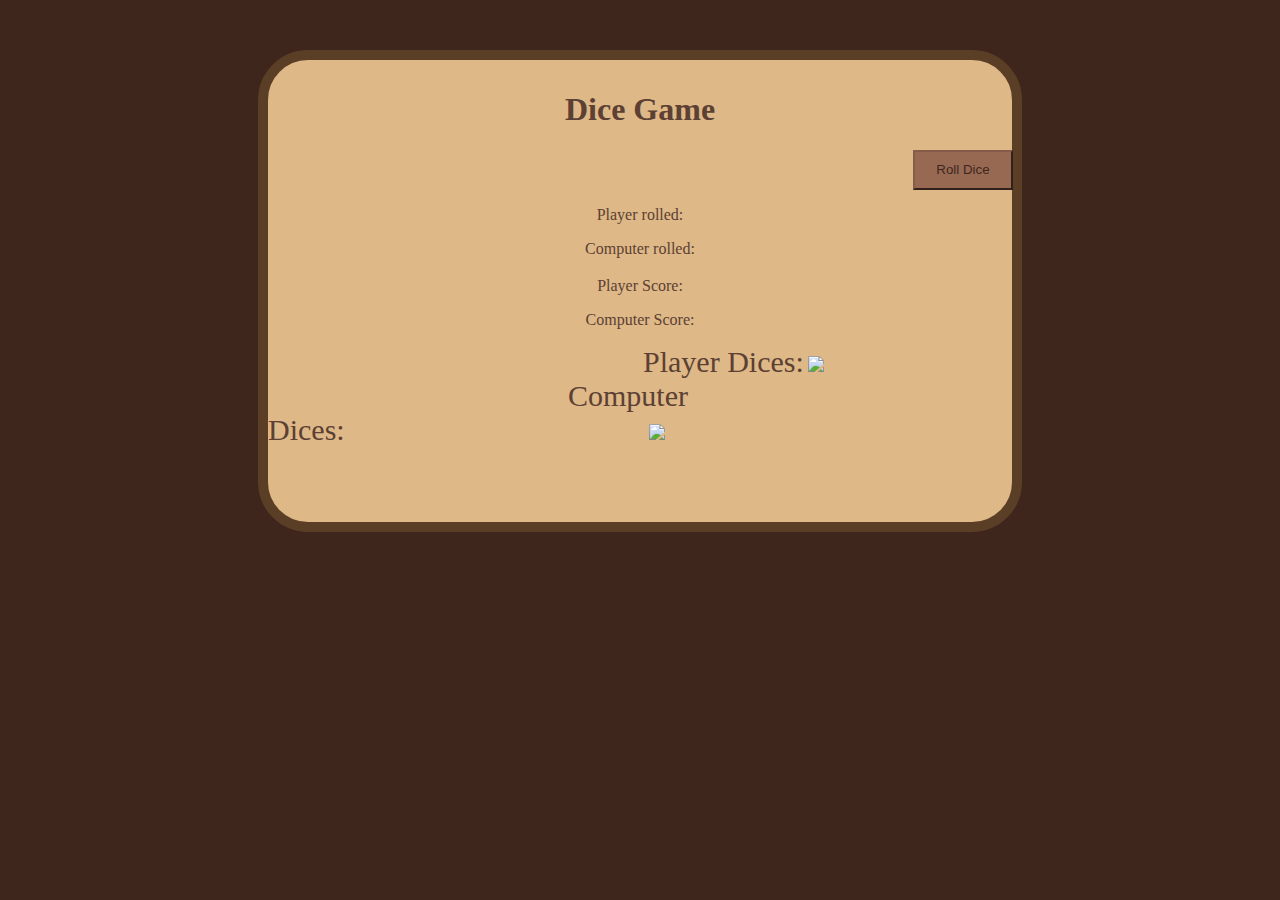
==== index.html @ 3c82df02 "ch" ====
<!DOCTYPE html>
<html lang="en">
    <head>
    <meta charset="utf-8">
    <meta name="viewport" content="width=device-width">
    <title>Dice Upgrade Project</title>
    <link href="style.css" rel="stylesheet" type="text/css" />
    </head>

    <body>
            <div id="box">
            <h1>Dice Game</h1>
            

            <!-- <h2>By Mahammadali M.</h2> -->

        <main>
            
           
            <button id="rollButton">Roll Dice</button>
        
            
                <p id="playerDice">Player rolled:</p>
                <p id="computerDice">Computer rolled:</p>
                <p id="playerTotal"></p>
                <p id="computerTotal"></p>

                
                <h3 id="winner"></h3>

                <p id="playerScore">Player Score: </p>
                <p id="computerScore">Computer Score: </p>


                <p id="playerDices">Player Dices:</p>    
                <img class="img1" src="dice6.png">

                <p id="computerDices">Computer Dices:</p>
                <img class="img2" src="dice6.png">

      

        </main>
    </div>
        <footer></footer>
        <script src="script.js"></script>
    </body>
</html>
---- style.css ----
h1 {
    text-align: center;
    color: rgb(92, 64, 51);
    padding-top: 10px;
}

h2 {
    text-align: center;
    color:rgb(92, 64, 51);
}

button {
    background-color:rgb(151, 105, 83); 
    border-color: rgb(133, 92, 73); 
    width: 100px; 
    height: 40px; 
    margin-left: 645px; 
    color:#3F261D;
}

body {
    background-color: #3F261D;
}

#box {
    background-color: burlywood;
    border-radius: 50px;
    border: 10px solid rgb(90, 62, 37);
    border-radius: 50px;
    margin-top: 50px;
    margin-right: 250px;
    margin-left: 250px;
    padding-bottom: 75px;
}

#playerDice {
    text-align:center;
    color:rgb(92, 64, 51);
}

#computerDice {
    text-align: center; 
    color:rgb(92, 64, 51);
}

#playerTotal {
    text-align: center;
    color: rgb(92, 64, 51);
}

#computerTotal {
    text-align: center;
    color:rgb(92, 64, 51);
}

#winner {
    text-align: center; 
    color:rgb(92, 64, 51);
}

#playerScore {
    text-align: center;
    color:rgb(92, 64, 51);
}

#computerScore {
    text-align: center;
    color:rgb(92, 64, 51);
}

#playerDices {
    display: inline;
    padding-left: 375px;
    font-size: 30px;
    color: rgb(92, 64, 51);
}


#computerDices {
    display: inline;
    padding-inline: 300px;
    font-size: 30px;
    color: rgb(92, 64, 51);
}
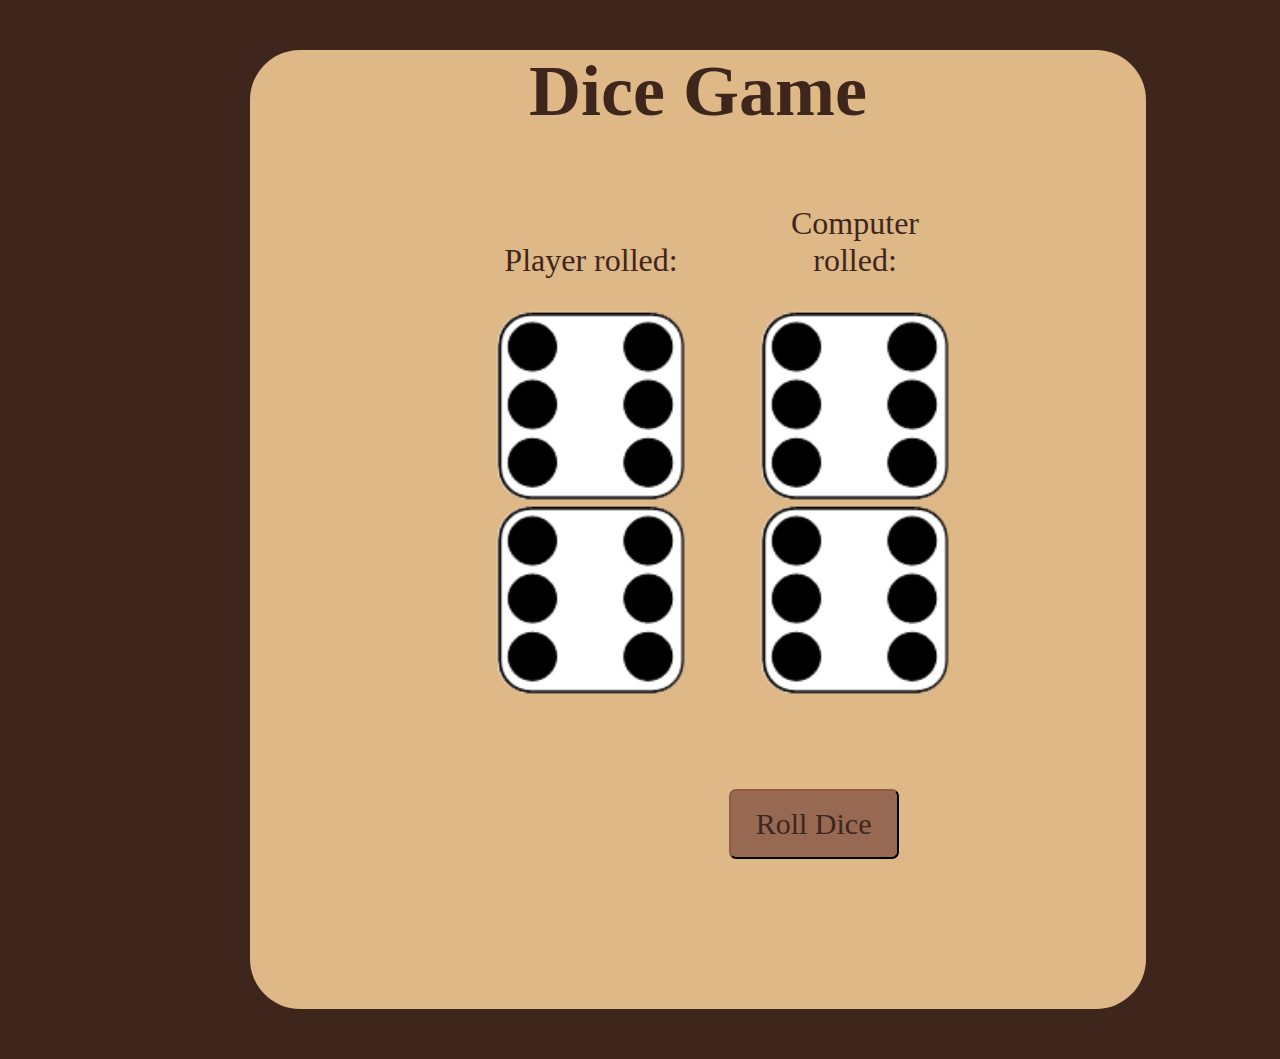
==== commit dfd4e455: "fthfht" ====
--- a/index.html
+++ b/index.html
@@ -1,50 +1,47 @@
 <!DOCTYPE html>
 <html lang="en">
-    <head>
-    <meta charset="utf-8">
-    <meta name="viewport" content="width=device-width">
-    <title>Dice Upgrade Project</title>
+
+<head>
+    <meta charset="UTF-8">
+    <meta name="viewport" content=
+        "width=device-width, initial-scale=1.0">
+    <title>Dice Game</title>  
     <link href="style.css" rel="stylesheet" type="text/css" />
-    </head>
+</head>
 
-    <body>
-            <div id="box">
-            <h1>Dice Game</h1>
-            
+<body>
+    <div class="container">
+        <h1>Dice Game</h1>
 
-            <!-- <h2>By Mahammadali M.</h2> -->
-
-        <main>
-            
-           
-            <button id="rollButton">Roll Dice</button>
-        
-            
-                <p id="playerDice">Player rolled:</p>
-                <p id="computerDice">Computer rolled:</p>
-                <p id="playerTotal"></p>
-                <p id="computerTotal"></p>
-
-                
-                <h3 id="winner"></h3>
-
-                <p id="playerScore">Player Score: </p>
-                <p id="computerScore">Computer Score: </p>
+        <!-- base images to start off with along with text -->
+        <div class="dice1">
+            <p class="Player1">Player rolled: </p>
+            <img class="img1" src="dice6.png">
+            <img class="img3" src="dice6.png">
+        </div>
 
 
-                <p id="playerDices">Player Dices:</p>    
-                <img class="img1" src="dice6.png">
+        
+        <div class="dice2">
+            <p class="Player2">Computer rolled: </p>
+            <img class="img2" src="dice6.png">
+            <img class="img4" src="dice6.png">
+        </div>
+    
+        <!-- roll dice button -->
 
-                <p id="computerDices">Computer Dices:</p>
-                <img class="img2" src="dice6.png">
-
-      
-
-        </main>
+    <div class="container bottom">
+        <button type="button" class="butn"
+            onClick="rollTheDice()">
+            Roll Dice
+        </button>
     </div>
-        <footer></footer>
-        <script src="script.js"></script>
-    </body>
-</html>
 
 
+
+</div>
+
+    <script src="script.js"></script>
+</body>
+<footer></footer>
+</html>
--- a/style.css
+++ b/style.css
@@ -1,84 +1,88 @@
-h1 {
-    text-align: center;
-    color: rgb(92, 64, 51);
-    padding-top: 10px;
-}
 
-h2 {
-    text-align: center;
-    color:rgb(92, 64, 51);
-}
+    .container {
+        width: 70%;
+        text-align: center;
+        background-color: burlywood;
+        border: 50px;
+        border-color: solid black;
+        border-radius: 50px;
+        margin-top: 50px;
+        margin-right: 250px;
+        margin-left: 250px;
+        padding-bottom: 75px;
+    }
 
-button {
-    background-color:rgb(151, 105, 83); 
-    border-color: rgb(133, 92, 73); 
-    width: 100px; 
-    height: 40px; 
-    margin-left: 645px; 
-    color:#3F261D;
-}
+    .dice1 {
+        text-align: center;
+        display: inline-block;
+        margin: 10px;
+        width: 190px;
+        padding-inline: 50px;
+        
+    }
 
-body {
-    background-color: #3F261D;
-}
+    .dice2 {
+        text-align: center;
+        display: inline-block;
+        margin: 10px;
+        width: 190px;
+    }
 
-#box {
-    background-color: burlywood;
-    border-radius: 50px;
-    border: 10px solid rgb(90, 62, 37);
-    border-radius: 50px;
-    margin-top: 50px;
-    margin-right: 250px;
-    margin-left: 250px;
-    padding-bottom: 75px;
-}
+    .dice3 {
+        text-align: center;
+        display: inline-block;
+        margin: 10px;
+        width: 190px;
+    }
 
-#playerDice {
-    text-align:center;
-    color:rgb(92, 64, 51);
-}
+    .dice4 {
+        text-align: center;
+        display: inline-block;
+        margin: 10px;
+        width: 190px;
+    }
 
-#computerDice {
-    text-align: center; 
-    color:rgb(92, 64, 51);
-}
+    body {
+        background-color: #3F261D;
+        margin: 0;
+        padding-bottom: 50px;
+    }
 
-#playerTotal {
-    text-align: center;
-    color: rgb(92, 64, 51);
-}
+    h1 {
+        margin: 30px;
+        font-family: Georgia, 'Times New Roman', Times, serif;
+        font-size: 4.5rem;
+        color: #3F261D;
+        text-align: center;
+    }
 
-#computerTotal {
-    text-align: center;
-    color:rgb(92, 64, 51);
-}
+    p {
+        font-size: 2rem;
+        color: #3F261D;
+        font-family: Georgia, 'Times New Roman', Times, serif;
+    }
 
-#winner {
-    text-align: center; 
-    color:rgb(92, 64, 51);
-}
+    img {
+        width: 100%;
+    }
 
-#playerScore {
-    text-align: center;
-    color:rgb(92, 64, 51);
-}
+    .bottom {
+        padding-top: 30px;
+    }
 
-#computerScore {
-    text-align: center;
-    color:rgb(92, 64, 51);
-}
+    .butn {
+        background: rgb(151, 105, 83); 
+        font-family: Georgia, 'Times New Roman', Times, serif;
+        border-radius: 7px;
+        border-color: #3F261D;
+        color:#3F261D;
+        font-size: 30px;
+        padding: 16px 25px 16px 25px;
+        text-decoration: none;
+    }
 
-#playerDices {
-    display: inline;
-    padding-left: 375px;
-    font-size: 30px;
-    color: rgb(92, 64, 51);
-}
+    .butn:hover {
+        background: #232931;
+        text-decoration: none;
+    }
 
-
-#computerDices {
-    display: inline;
-    padding-inline: 300px;
-    font-size: 30px;
-    color: rgb(92, 64, 51);
-}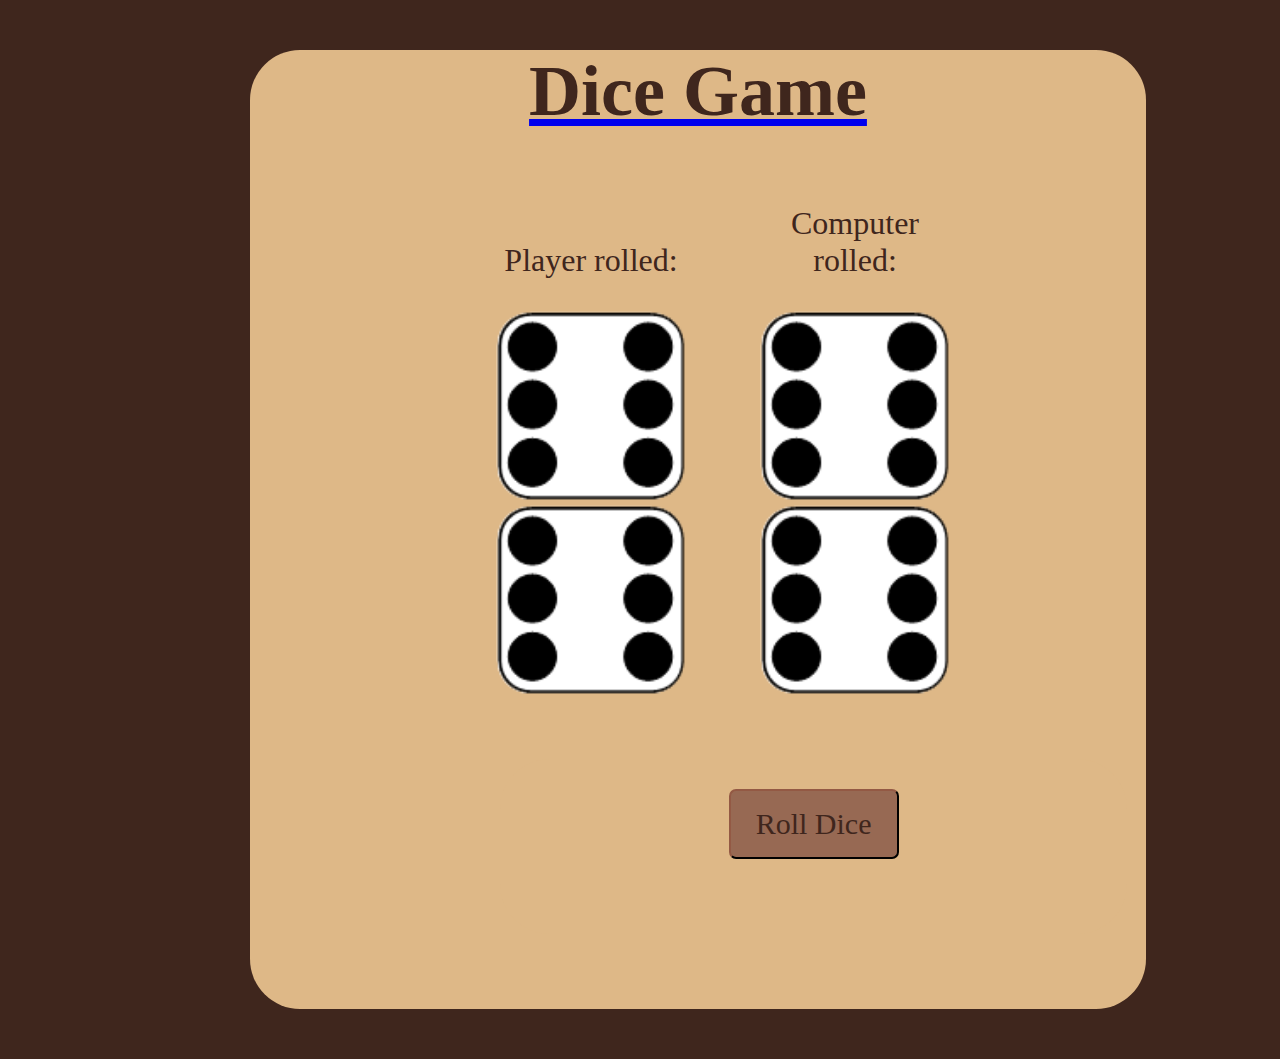
==== commit ad78b2fa: "retgd" ====
--- a/index.html
+++ b/index.html
@@ -11,7 +11,8 @@
 
 <body>
     <div class="container">
-        <h1>Dice Game</h1>
+        <a href="landingPage.html"><h1>Dice Game</h1></a>
+       
 
         <!-- base images to start off with along with text -->
         <div class="dice1">
@@ -45,3 +46,4 @@
 </body>
 <footer></footer>
 </html>
+
